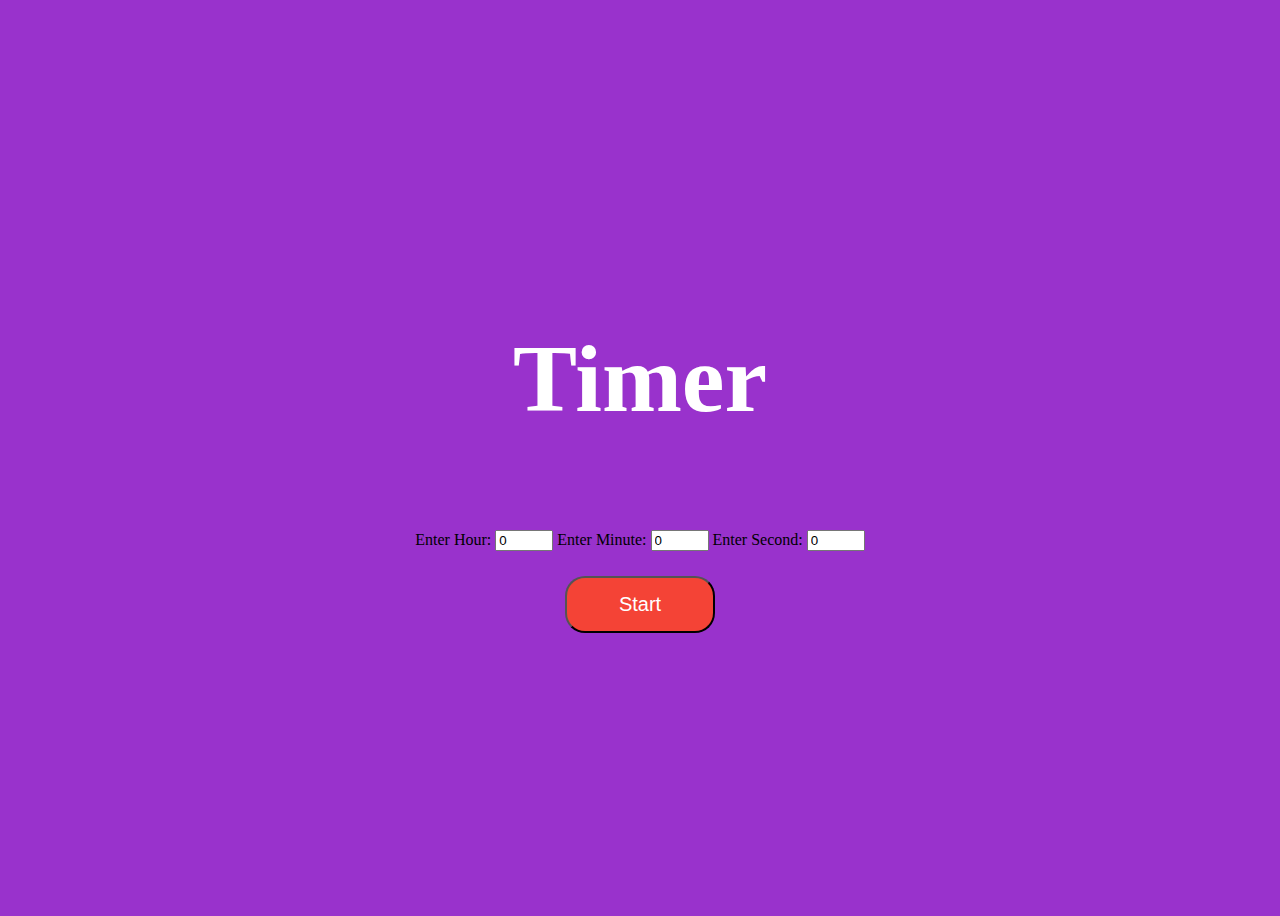
==== FlipClock-master/compiled/index.html @ c5c92ae5 "Add files via upload" ====
<!DOCTYPE html>
<html lang="en" data-theme="dark">
<head>

	<meta charset="utf-8">
	<meta name="viewport" content="width=device-width, initial-scale=1">
	<link rel="stylesheet" href="flipclock.css">
   <script src="http://ajax.googleapis.com/ajax/libs/jquery/1.10.2/jquery.min.js"></script>
   <script src="flipclock.js"></script>
	<title>TImer </title>

</head>
<body>

   <center> <h1>Timer</h1> 


<div class="clock" style="margin:2em;"></div>
<div class="message"></div>
<div class="form">
	<form>
			Enter Hour:
			<input type="number" id="hour"value="0">
         Enter Minute:
			<input type="number" id="minute" value="0">
         Enter Second:
			<input type="number" id="second" value="0">
		</form>
</div>
		

		<button type="button" class="start" style="margin: 25px; font-size: 20px; padding: 15px;">Start</button>
   </center>

</body>

<!-- Javascript -->
<script type="text/javascript">

			var clock;

$(document).ready(function(){
$('.start').click(function(){

	//accessing the form variable
	var form = document.querySelector('div.form');
		var sec = document.querySelector('#second').value;
		var hour = document.querySelector('#hour').value;
		var minute = document.querySelector('#minute').value;
      sec = parseFloat(sec);
console.log(form);
     //Using the type of operator for the variable named sec becuase it was a string but apparently hour and minute were not string but were NaN and no were showing no any kind of error. Couldn't figure out the problem so for temporary solution I just converted the sec into a number with the aid of parseFloat() property. 
				      
    
		var show = sec + (minute *60) + (hour * 60 *60);
				
      //This shows the clock.
	var countDoun = show;
		clock = $('.clock').FlipClock(countDoun, {
			clockFace: 'HourCounter',
         countdown: true,
			autoStart: false,
			callbacks: {
		   stop: function() {
		      $('.message').html('The clock has stopped!');
		   }
		}
	}
	);
   //This starts the clock when start button is pressed.
			clock.start();
	});

$('.start').click(function(){
	$('.form').css("display", "none");
});
$('.start').click(function(){
	$('h1').css("display", "none");
});
$('.start').click(function(){
	$('.clock').css("width", "1000px");
});

});
</script>
<style>

body{
	display: flex;
	justify-content:center;
   align-items: center;
   background: darkorchid;
   min-height: 100vh;
   overflow-y: hidden;
}	
h1{
	color: white;
   font-family: verdana;
   font-size: 6em;
}
.clock{
	width: auto;
	display: flex;
	justify-content: center;
	align-items: center;
}
button{
	background-color: #f44336;
	color: white;
	border-radius: 20px;
	width: 150px;
}
.form{
	
}
.form input{
	width: 50px;
}
</style>
</html>
---- FlipClock-master/compiled/flipclock.css ----
/* Get the bourbon mixin from http://bourbon.io */
/* Reset */
.flip-clock-wrapper * {
    -webkit-box-sizing: border-box;
    -moz-box-sizing: border-box;
    -ms-box-sizing: border-box;
    -o-box-sizing: border-box;
    box-sizing: border-box;
    -webkit-backface-visibility: hidden;
    -moz-backface-visibility: hidden;
    -ms-backface-visibility: hidden;
    -o-backface-visibility: hidden;
    backface-visibility: hidden;
}

.flip-clock-wrapper a {
  cursor: pointer;
  text-decoration: none;
  color: #ccc; }

.flip-clock-wrapper a:hover {
  color: #fff; }

.flip-clock-wrapper ul {
  list-style: none; }

.flip-clock-wrapper.clearfix:before,
.flip-clock-wrapper.clearfix:after {
  content: " ";
  display: table; }

.flip-clock-wrapper.clearfix:after {
  clear: both; }

.flip-clock-wrapper.clearfix {
  *zoom: 1; }

/* Main */
.flip-clock-wrapper {
  font: normal 11px "Helvetica Neue", Helvetica, sans-serif;
  -webkit-user-select: none; }

.flip-clock-meridium {
  background: none !important;
  box-shadow: 0 0 0 !important;
  font-size: 36px !important; }

.flip-clock-meridium a { color: #313333; }

.flip-clock-wrapper {
  text-align: center;
  position: relative;
  width: 100%;
  margin: 1em;
}

.flip-clock-wrapper:before,
.flip-clock-wrapper:after {
    content: " "; /* 1 */
    display: table; /* 2 */
}
.flip-clock-wrapper:after {
    clear: both;
}

/* Skeleton */
.flip-clock-wrapper ul {
  position: relative;
  float: left;
  margin: 5px;
  width: 60px;
  height: 90px;
  font-size: 80px;
  font-weight: bold;
  line-height: 87px;
  border-radius: 6px;
  background: #000;
}

.flip-clock-wrapper ul li {
  z-index: 1;
  position: absolute;
  left: 0;
  top: 0;
  width: 100%;
  height: 100%;
  line-height: 87px;
  text-decoration: none !important;
}

.flip-clock-wrapper ul li:first-child {
  z-index: 2; }

.flip-clock-wrapper ul li a {
  display: block;
  height: 100%;
  -webkit-perspective: 200px;
  -moz-perspective: 200px;
  perspective: 200px;
  margin: 0 !important;
  overflow: visible !important;
  cursor: default !important; }

.flip-clock-wrapper ul li a div {
  z-index: 1;
  position: absolute;
  left: 0;
  width: 100%;
  height: 50%;
  font-size: 80px;
  overflow: hidden; 
  outline: 1px solid transparent; }

.flip-clock-wrapper ul li a div .shadow {
  position: absolute;
  width: 100%;
  height: 100%;
  z-index: 2; }

.flip-clock-wrapper ul li a div.up {
  -webkit-transform-origin: 50% 100%;
  -moz-transform-origin: 50% 100%;
  -ms-transform-origin: 50% 100%;
  -o-transform-origin: 50% 100%;
  transform-origin: 50% 100%;
  top: 0; }

.flip-clock-wrapper ul li a div.up:after {
  content: "";
  position: absolute;
  top: 44px;
  left: 0;
  z-index: 5;
  width: 100%;
  height: 3px;
  background-color: #000;
  background-color: rgba(0, 0, 0, 0.4); }

.flip-clock-wrapper ul li a div.down {
  -webkit-transform-origin: 50% 0;
  -moz-transform-origin: 50% 0;
  -ms-transform-origin: 50% 0;
  -o-transform-origin: 50% 0;
  transform-origin: 50% 0;
  bottom: 0;
  border-bottom-left-radius: 6px;
  border-bottom-right-radius: 6px;
}

.flip-clock-wrapper ul li a div div.inn {
  position: absolute;
  left: 0;
  z-index: 1;
  width: 100%;
  height: 200%;
  color: #ccc;
  text-shadow: 0 1px 2px #000;
  text-align: center;
  background-color: #333;
  border-radius: 6px;
  font-size: 70px; }

.flip-clock-wrapper ul li a div.up div.inn {
  top: 0; }

.flip-clock-wrapper ul li a div.down div.inn {
  bottom: 0; }

/* PLAY */
.flip-clock-wrapper ul.play li.flip-clock-before {
  z-index: 3; }

.flip-clock-wrapper .flip {   box-shadow: 0 2px 5px rgba(0, 0, 0, 0.7); }

.flip-clock-wrapper ul.play li.flip-clock-active {
  -webkit-animation: asd 0.01s 0.49s linear both;
  -moz-animation: asd 0.01s 0.49s linear both;
  animation: asd 0.01s 0.49s linear both;
  z-index: 5; }

.flip-clock-divider {
  float: left;
  display: inline-block;
  position: relative;
  width: 20px;
  height: 100px; }

.flip-clock-divider:first-child {
  width: 0; }

.flip-clock-dot {
  display: block;
  background: #323434;
  width: 10px;
  height: 10px;
  position: absolute;
  border-radius: 50%;
  box-shadow: 0 0 5px rgba(0, 0, 0, 0.5);
  left: 5px; }

.flip-clock-divider .flip-clock-label {
  position: absolute;
  top: -1.5em;
  right: -86px;
  color: black;
  text-shadow: none; }

.flip-clock-divider.minutes .flip-clock-label {
  right: -88px; }

.flip-clock-divider.seconds .flip-clock-label {
  right: -91px; }

.flip-clock-dot.top {
  top: 30px; }

.flip-clock-dot.bottom {
  bottom: 30px; }

@-webkit-keyframes asd {
  0% {
    z-index: 2; }

  100% {
    z-index: 4; } }

@-moz-keyframes asd {
  0% {
    z-index: 2; }

  100% {
    z-index: 4; } }

@-o-keyframes asd {
  0% {
    z-index: 2; }

  100% {
    z-index: 4; } }

@keyframes asd {
  0% {
    z-index: 2; }

  100% {
    z-index: 4; } }

.flip-clock-wrapper ul.play li.flip-clock-active .down {
  z-index: 2;
  -webkit-animation: turn 0.5s 0.5s linear both;
  -moz-animation: turn 0.5s 0.5s linear both;
  animation: turn 0.5s 0.5s linear both; }

@-webkit-keyframes turn {
  0% {
    -webkit-transform: rotateX(90deg); }

  100% {
    -webkit-transform: rotateX(0deg); } }

@-moz-keyframes turn {
  0% {
    -moz-transform: rotateX(90deg); }

  100% {
    -moz-transform: rotateX(0deg); } }

@-o-keyframes turn {
  0% {
    -o-transform: rotateX(90deg); }

  100% {
    -o-transform: rotateX(0deg); } }

@keyframes turn {
  0% {
    transform: rotateX(90deg); }

  100% {
    transform: rotateX(0deg); } }

.flip-clock-wrapper ul.play li.flip-clock-before .up {
  z-index: 2;
  -webkit-animation: turn2 0.5s linear both;
  -moz-animation: turn2 0.5s linear both;
  animation: turn2 0.5s linear both; }

@-webkit-keyframes turn2 {
  0% {
    -webkit-transform: rotateX(0deg); }

  100% {
    -webkit-transform: rotateX(-90deg); } }

@-moz-keyframes turn2 {
  0% {
    -moz-transform: rotateX(0deg); }

  100% {
    -moz-transform: rotateX(-90deg); } }

@-o-keyframes turn2 {
  0% {
    -o-transform: rotateX(0deg); }

  100% {
    -o-transform: rotateX(-90deg); } }

@keyframes turn2 {
  0% {
    transform: rotateX(0deg); }

  100% {
    transform: rotateX(-90deg); } }

.flip-clock-wrapper ul li.flip-clock-active {
  z-index: 3; }

/* SHADOW */
.flip-clock-wrapper ul.play li.flip-clock-before .up .shadow {
  background: -moz-linear-gradient(top, rgba(0, 0, 0, 0.1) 0%, black 100%);
  background: -webkit-gradient(linear, left top, left bottom, color-stop(0%, rgba(0, 0, 0, 0.1)), color-stop(100%, black));
  background: linear, top, rgba(0, 0, 0, 0.1) 0%, black 100%;
  background: -o-linear-gradient(top, rgba(0, 0, 0, 0.1) 0%, black 100%);
  background: -ms-linear-gradient(top, rgba(0, 0, 0, 0.1) 0%, black 100%);
  background: linear, to bottom, rgba(0, 0, 0, 0.1) 0%, black 100%;
  -webkit-animation: show 0.5s linear both;
  -moz-animation: show 0.5s linear both;
  animation: show 0.5s linear both; }

.flip-clock-wrapper ul.play li.flip-clock-active .up .shadow {
  background: -moz-linear-gradient(top, rgba(0, 0, 0, 0.1) 0%, black 100%);
  background: -webkit-gradient(linear, left top, left bottom, color-stop(0%, rgba(0, 0, 0, 0.1)), color-stop(100%, black));
  background: linear, top, rgba(0, 0, 0, 0.1) 0%, black 100%;
  background: -o-linear-gradient(top, rgba(0, 0, 0, 0.1) 0%, black 100%);
  background: -ms-linear-gradient(top, rgba(0, 0, 0, 0.1) 0%, black 100%);
  background: linear, to bottom, rgba(0, 0, 0, 0.1) 0%, black 100%;
  -webkit-animation: hide 0.5s 0.3s linear both;
  -moz-animation: hide 0.5s 0.3s linear both;
  animation: hide 0.5s 0.3s linear both; }

/*DOWN*/
.flip-clock-wrapper ul.play li.flip-clock-before .down .shadow {
  background: -moz-linear-gradient(top, black 0%, rgba(0, 0, 0, 0.1) 100%);
  background: -webkit-gradient(linear, left top, left bottom, color-stop(0%, black), color-stop(100%, rgba(0, 0, 0, 0.1)));
  background: linear, top, black 0%, rgba(0, 0, 0, 0.1) 100%;
  background: -o-linear-gradient(top, black 0%, rgba(0, 0, 0, 0.1) 100%);
  background: -ms-linear-gradient(top, black 0%, rgba(0, 0, 0, 0.1) 100%);
  background: linear, to bottom, black 0%, rgba(0, 0, 0, 0.1) 100%;
  -webkit-animation: show 0.5s linear both;
  -moz-animation: show 0.5s linear both;
  animation: show 0.5s linear both; }

.flip-clock-wrapper ul.play li.flip-clock-active .down .shadow {
  background: -moz-linear-gradient(top, black 0%, rgba(0, 0, 0, 0.1) 100%);
  background: -webkit-gradient(linear, left top, left bottom, color-stop(0%, black), color-stop(100%, rgba(0, 0, 0, 0.1)));
  background: linear, top, black 0%, rgba(0, 0, 0, 0.1) 100%;
  background: -o-linear-gradient(top, black 0%, rgba(0, 0, 0, 0.1) 100%);
  background: -ms-linear-gradient(top, black 0%, rgba(0, 0, 0, 0.1) 100%);
  background: linear, to bottom, black 0%, rgba(0, 0, 0, 0.1) 100%;
  -webkit-animation: hide 0.5s 0.3s linear both;
  -moz-animation: hide 0.5s 0.3s linear both;
  animation: hide 0.5s 0.2s linear both; }

@-webkit-keyframes show {
  0% {
    opacity: 0; }

  100% {
    opacity: 1; } }

@-moz-keyframes show {
  0% {
    opacity: 0; }

  100% {
    opacity: 1; } }

@-o-keyframes show {
  0% {
    opacity: 0; }

  100% {
    opacity: 1; } }

@keyframes show {
  0% {
    opacity: 0; }

  100% {
    opacity: 1; } }

@-webkit-keyframes hide {
  0% {
    opacity: 1; }

  100% {
    opacity: 0; } }

@-moz-keyframes hide {
  0% {
    opacity: 1; }

  100% {
    opacity: 0; } }

@-o-keyframes hide {
  0% {
    opacity: 1; }

  100% {
    opacity: 0; } }

@keyframes hide {
  0% {
    opacity: 1; }

  100% {
    opacity: 0; } }
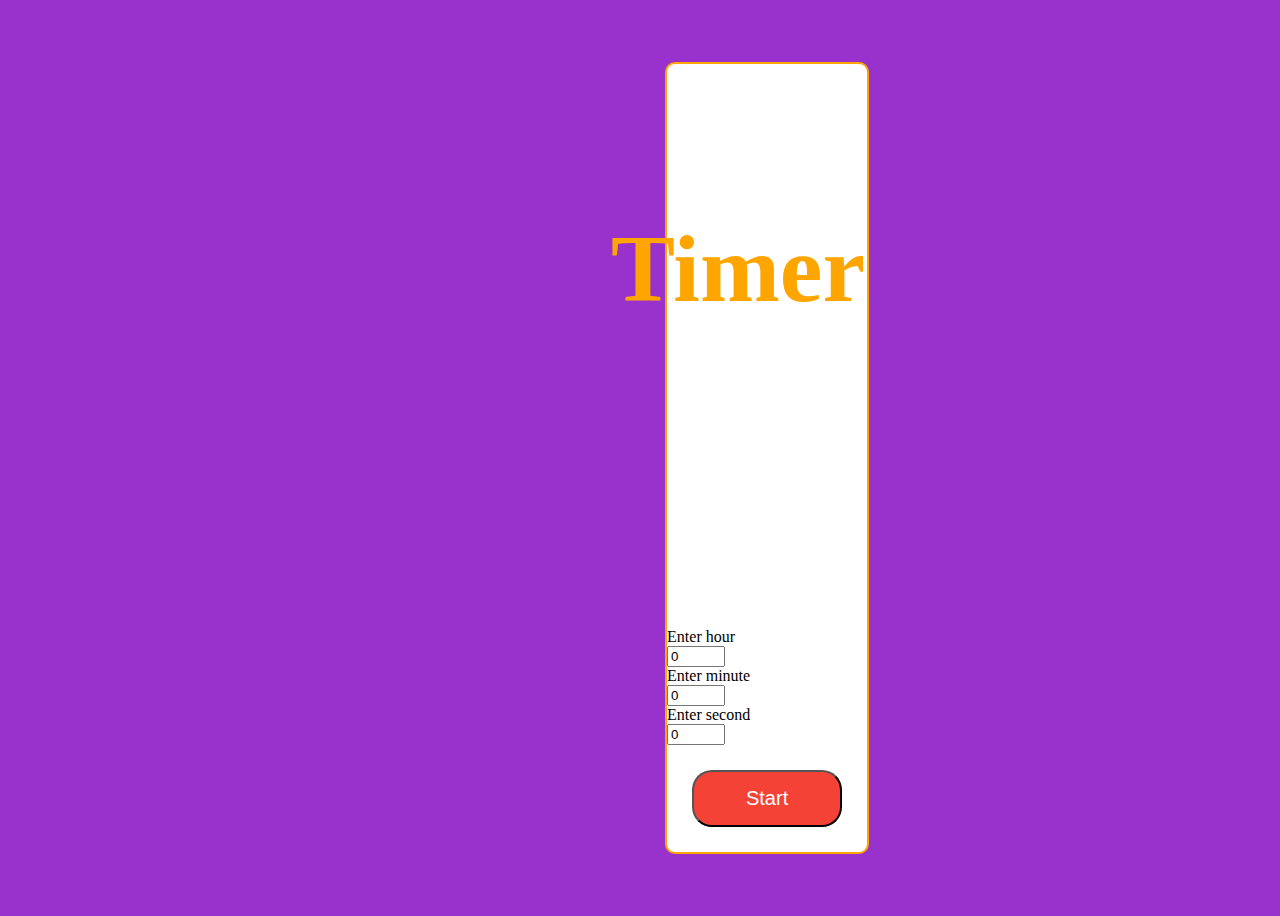
==== commit 79931824: "Add files via upload" ====
--- a/FlipClock-master/compiled/index.html
+++ b/FlipClock-master/compiled/index.html
@@ -12,26 +12,27 @@
 </head>
 <body>
 
-   <center> <h1>Timer</h1> 
+   <h1>Timer</h1> 
 
-
+<section class="main">
 <div class="clock" style="margin:2em;"></div>
-<div class="message"></div>
+<div class="message" style="justify-content: center;"></div>
 <div class="form">
 	<form>
-			Enter Hour:
-			<input type="number" id="hour"value="0">
-         Enter Minute:
+		   Enter hour
+			<input type="number" id="hour" value="0" >
+		   Enter minute
 			<input type="number" id="minute" value="0">
-         Enter Second:
+		   Enter second
+
 			<input type="number" id="second" value="0">
 		</form>
 </div>
 		
 
 		<button type="button" class="start" style="margin: 25px; font-size: 20px; padding: 15px;">Start</button>
-   </center>
 
+</section>
 </body>
 
 <!-- Javascript -->
@@ -43,12 +44,12 @@
 $('.start').click(function(){
 
 	//accessing the form variable
-	var form = document.querySelector('div.form');
+
 		var sec = document.querySelector('#second').value;
 		var hour = document.querySelector('#hour').value;
 		var minute = document.querySelector('#minute').value;
       sec = parseFloat(sec);
-console.log(form);
+
      //Using the type of operator for the variable named sec becuase it was a string but apparently hour and minute were not string but were NaN and no were showing no any kind of error. Couldn't figure out the problem so for temporary solution I just converted the sec into a number with the aid of parseFloat() property. 
 				      
     
@@ -63,6 +64,7 @@
 			callbacks: {
 		   stop: function() {
 		      $('.message').html('The clock has stopped!');
+		       $('.main').css("background", "red");
 		   }
 		}
 	}
@@ -73,13 +75,12 @@
 
 $('.start').click(function(){
 	$('.form').css("display", "none");
+	$('h1').css("display", "none");
+	$('.clock').css("width", "1000px");
+
+
 });
-$('.start').click(function(){
-	$('h1').css("display", "none");
-});
-$('.start').click(function(){
-	$('.clock').css("width", "1000px");
-});
+
 
 });
 </script>
@@ -92,15 +93,25 @@
    background: darkorchid;
    min-height: 100vh;
    overflow-y: hidden;
+/*   position: absolute;*/
 }	
+.main{
+	border: 2px solid orange;
+	border-radius: 10px;
+	background: white;
+}
 h1{
-	color: white;
+	color: orange;
    font-family: verdana;
    font-size: 6em;
+   position: relative;
+   top: -190px;
+   left: 200px;
 }
 .clock{
 	width: auto;
 	display: flex;
+	height: 500px;
 	justify-content: center;
 	align-items: center;
 }
@@ -111,10 +122,11 @@
 	width: 150px;
 }
 .form{
-	
+	display: block;
 }
 .form input{
 	width: 50px;
+	display: block;
 }
 </style>
 </html>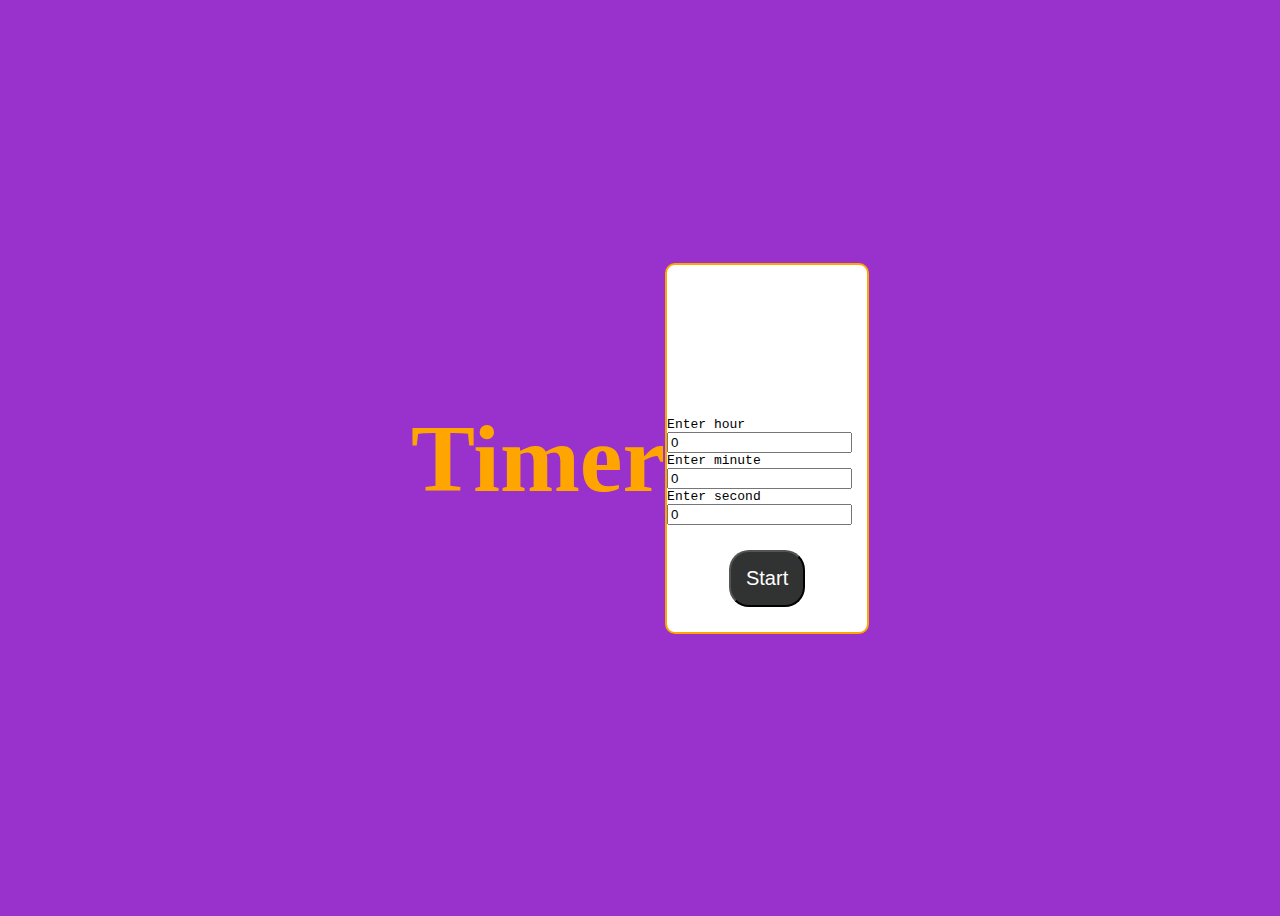
==== commit 9a0cad13: "Update index.html" ====
--- a/FlipClock-master/compiled/index.html
+++ b/FlipClock-master/compiled/index.html
@@ -5,7 +5,7 @@
 	<meta charset="utf-8">
 	<meta name="viewport" content="width=device-width, initial-scale=1">
 	<link rel="stylesheet" href="flipclock.css">
-   <script src="http://ajax.googleapis.com/ajax/libs/jquery/1.10.2/jquery.min.js"></script>
+   <script src="https://ajax.googleapis.com/ajax/libs/jquery/1.10.2/jquery.min.js"></script>
    <script src="flipclock.js"></script>
 	<title>TImer </title>
 
@@ -93,40 +93,57 @@
    background: darkorchid;
    min-height: 100vh;
    overflow-y: hidden;
-/*   position: absolute;*/
+   font-family: monospace;
+
 }	
 .main{
 	border: 2px solid orange;
 	border-radius: 10px;
 	background: white;
+/*	transition: 0.1s;*/
+	display: flex;
+	flex-direction: column;
+	justify-content: center;
+	align-items: center;
+	width:200px;
+	margin-bottom: 20px;
 }
 h1{
 	color: orange;
    font-family: verdana;
    font-size: 6em;
-   position: relative;
-   top: -190px;
-   left: 200px;
+  
 }
 .clock{
-	width: auto;
+	padding: 100px 0 0 0;
+	/*width: auto;
+	height: 200px;
 	display: flex;
-	height: 500px;
 	justify-content: center;
 	align-items: center;
+	position: absolute;*/
 }
 button{
-	background-color: #f44336;
+	background-color: #313333;
+	border-radius: 20px;
 	color: white;
-	border-radius: 20px;
-	width: 150px;
+	/*313333color: white;
+	
+	width: 150px;*/
+   
 }
 .form{
-	display: block;
+	/*display: inline-block;
+	position: relative;
+   left: 20px;
+*/
 }
 .form input{
-	width: 50px;
-	display: block;
+	/*width: 50px;
+	display: block;*/
+}
+.flip-clock-wrapper ul{
+/*	transform: scale3d(0,0,0);*/
 }
 </style>
-</html>+</html>
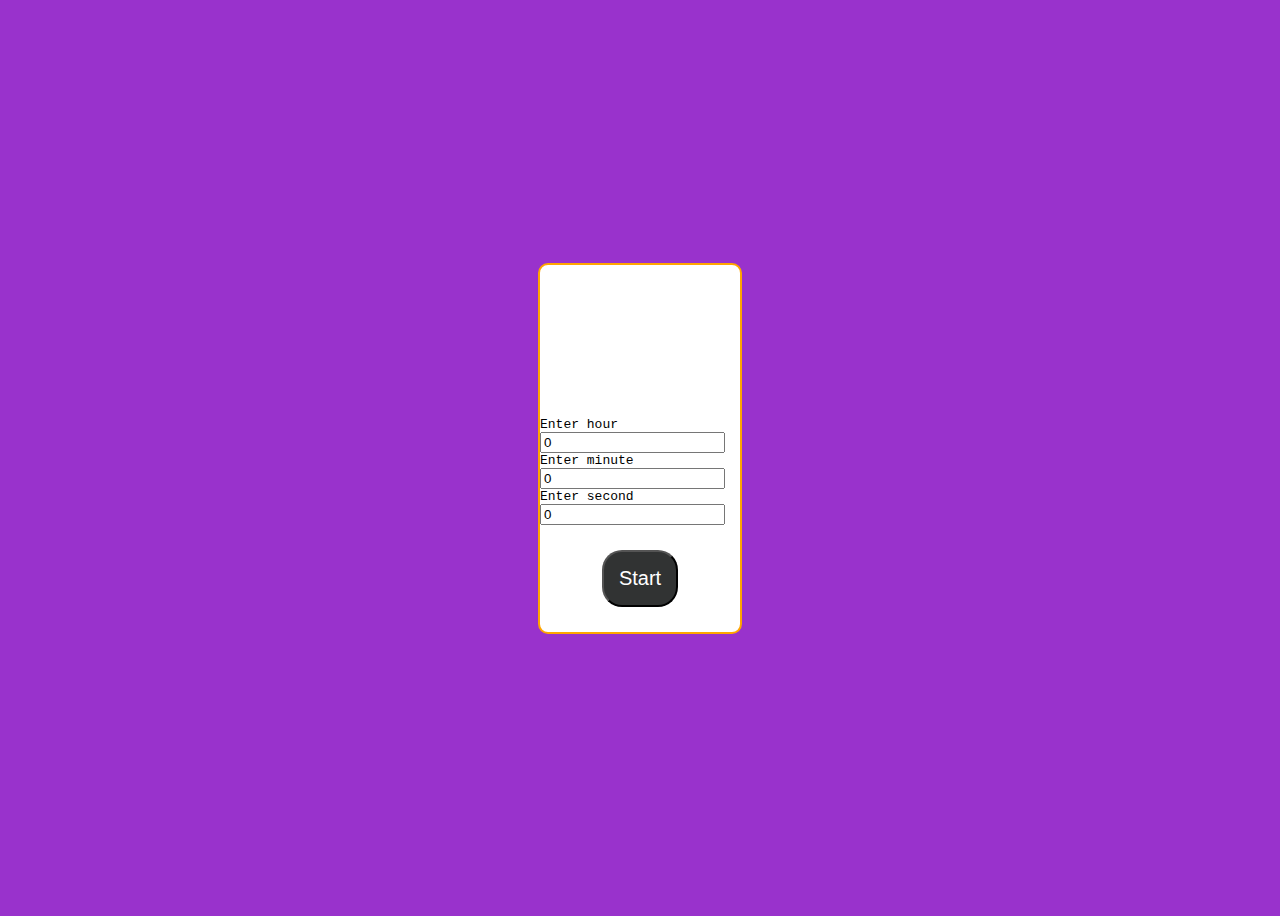
==== commit fb7f3c25: "Update index.html" ====
--- a/FlipClock-master/compiled/index.html
+++ b/FlipClock-master/compiled/index.html
@@ -12,7 +12,7 @@
 </head>
 <body>
 
-   <h1>Timer</h1> 
+<!--    <h1>Timer</h1>  -->
 
 <section class="main">
 <div class="clock" style="margin:2em;"></div>
